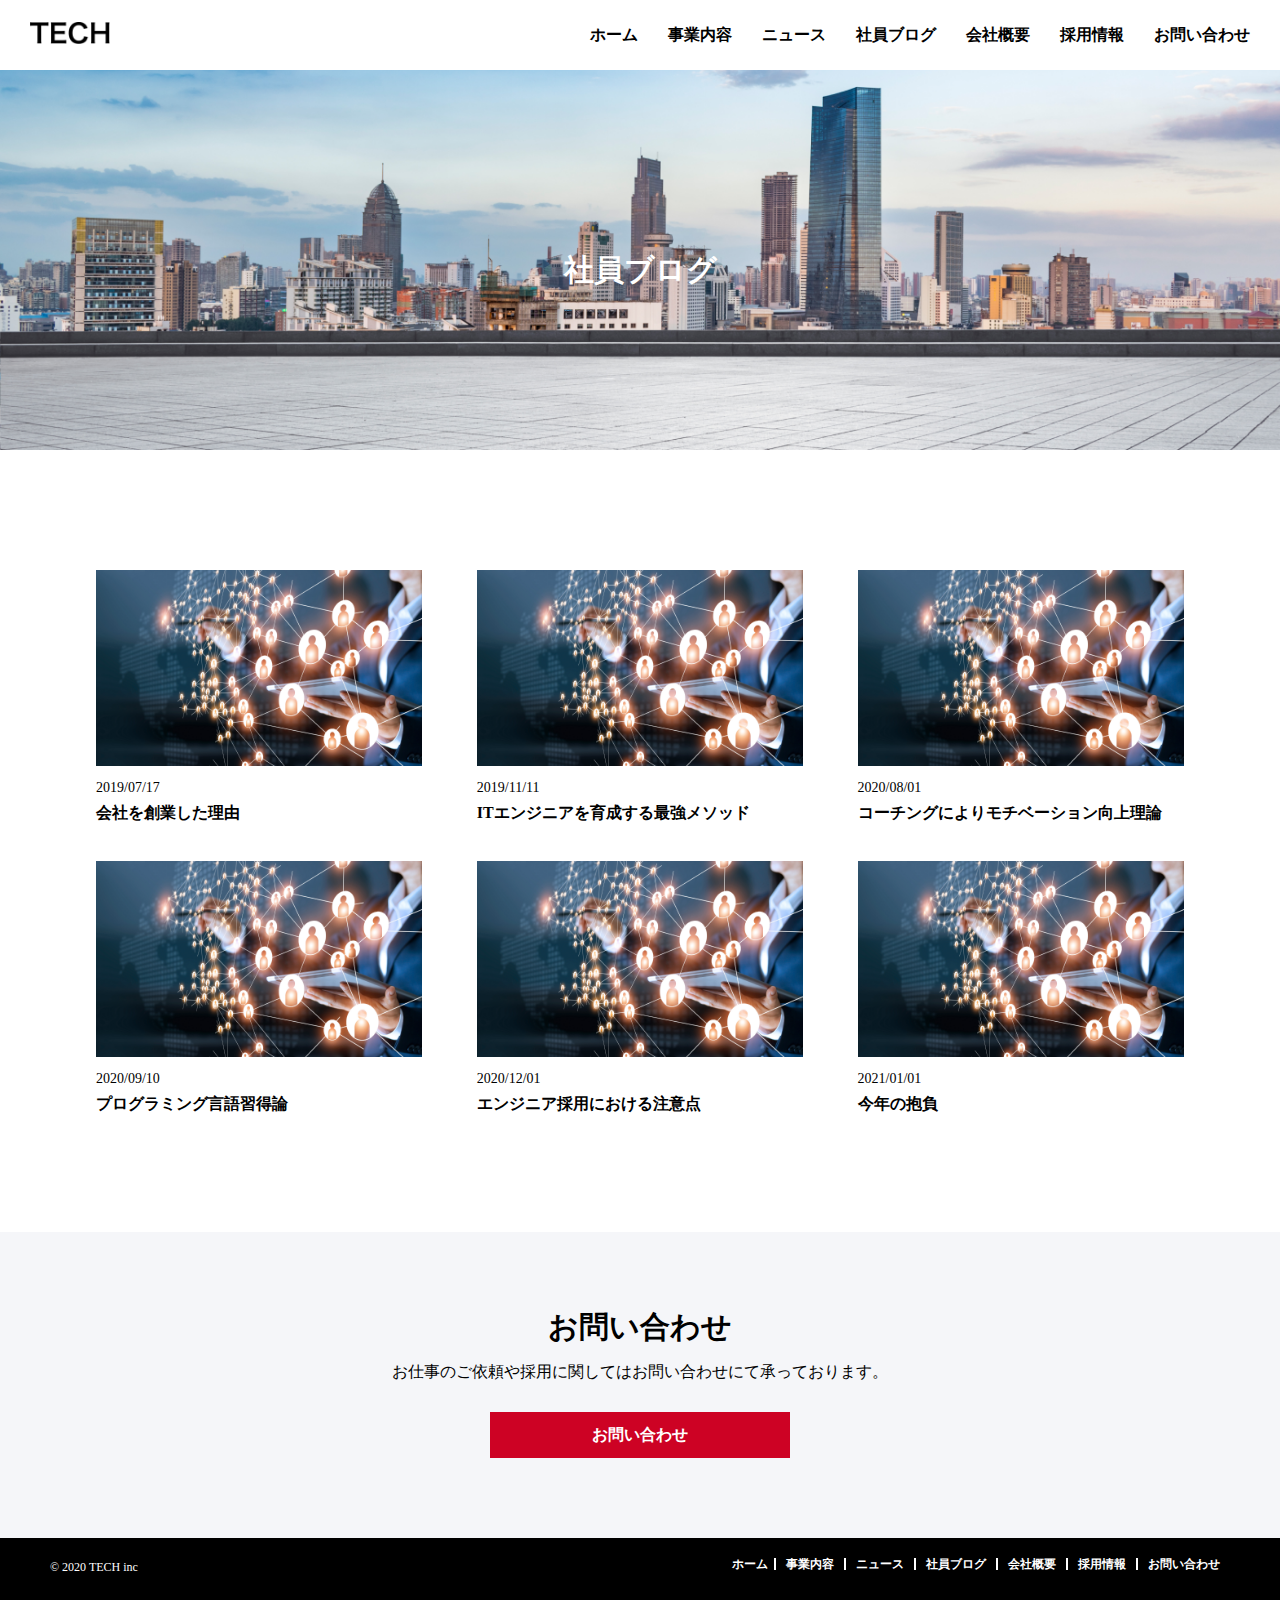
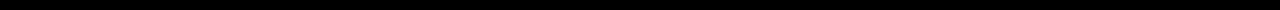
==== blog.html @ 9859946c "first-commit" ====
<!DOCTYPE html>
<html lang="ja">

<head>
  <meta charset="UTF-8">
  <meta http-equiv="X-UA-Compatible" content="IE=edge">
  <meta name="viewport" content="width=device-width, initial-scale=1.0">
  <title>株式会社TECH</title>
  <link rel="stylesheet" href="css/blog.css" />
  <link rel="stylesheet" href="css/reset.css" />
</head>

<body>
  <header class="header">
    <h1 class="header-ttl">
      <a href="index.html">
        <img class="logo" src="./img/logo.png" alt="">
      </a>
    </h1>
    <nav class="header-nav">
      <ul class="header-nav-list">
        <li class="header-nav-item"><a href="index.html">ホーム</a></li>
        <li class="header-nav-item"><a href="service.html">事業内容</a></li>
        <li class="header-nav-item"><a href="news.html">ニュース</a></li>
        <li class="header-nav-item"><a href="blog.html">社員ブログ</a></li>
        <li class="header-nav-item"><a href="company.html">会社概要</a></li>
        <li class="header-nav-item"><a href="recruit.html">採用情報</a></li>
        <li class="header-nav-item"><a href="contact.html">お問い合わせ</a></li>
      </ul>
    </nav>
  </header>
  <div class="blog__catch">
    <h1 class="blog__catch__title">社員ブログ</h1>
  </div>
  <main>
    <div class="blog">
      <div class="blog__warp">
        <div class="blog__item">
          <a href="#" class="blog__img">
            <img src="./img/blog.png" alt="blog">
          </a>
          <div class="blog__content">
            <span class="blog__item-date">2019/07/17</span>
            <h3 class="blogs__item-title"><a href="#">会社を創業した理由</a></h3>
          </div>
        </div>
        <div class="blog__item">
          <a href="#" class="blog__img">
            <img src="./img/blog.png" alt="blog">
          </a>
          <div class="blog__content">
            <span class="blog__item-date">2019/11/11</span>
            <h3 class="blogs__item-title"><a href="#">ITエンジニアを育成する最強メソッド</a></h3>
          </div>
        </div>
        <div class="blog__item">
          <a href="#" class="blog__img">
            <img src="./img/blog.png" alt="blog">
          </a>
          <div class="blog__content">
            <span class="blog__item-date">2020/08/01</span>
            <h3 class="blogs__item-title"><a href="#">コーチングによりモチベーション向上理論</a></h3>
          </div>
        </div>
        <div class="blog__item">
          <a href="#" class="blog__img">
            <img src="./img/blog.png" alt="blog">
          </a>
          <div class="blog__content">
            <span class="blog__item-date">2020/09/10</span>
            <h3 class="blogs__item-title"><a href="#">プログラミング言語習得論</a></h3>
          </div>
        </div>
        <div class="blog__item">
          <a href="#" class="blog__img">
            <img src="./img/blog.png" alt="blog">
          </a>
          <div class="blog__content">
            <span class="blog__item-date">2020/12/01</span>
            <h3 class="blogs__item-title"><a href="#">エンジニア採用における注意点</a></h3>
          </div>
        </div>
        <div class="blog__item">
          <a href="#" class="blog__img">
            <img src="./img/blog.png" alt="blog">
          </a>
          <div class="blog__content">
            <span class="blog__item-date">2021/01/01</span>
            <h3 class="blogs__item-title"><a href="#">今年の抱負</a></h3>
          </div>
        </div>
      </div>
    </div>
  </main>
  <div class="contact">
    <h2 class="contact__title">お問い合わせ</h2>
    <p class="contact__text">お仕事のご依頼や採用に関してはお問い合わせにて承っております。
    </p>
    <a href="contact.html" class="contact__link">お問い合わせ</a>
  </div>
  <footer class="footer">
    <div class="footer-inner">
      <div class="footer-copyright">
        <small class="copyright">
          &copy; 2020 TECH inc
        </small>
      </div>
      <nav class="footer-nav">
        <ul class="footer-nav-list">
          <li class="footer-nav-item"><a href="index.html">　ホーム　</a></li>
          <li class="footer-nav-item"><a href="service.html">事業内容</a></li>
          <li class="footer-nav-item"><a href="news.html">ニュース</a></li>
          <li class="footer-nav-item"><a href="blog.html">社員ブログ</a></li>
          <li class="footer-nav-item"><a href="company.html">会社概要</a></li>
          <li class="footer-nav-item"><a href="recruit.html">採用情報</a></li>
          <li class="footer-nav-item"><a href="contact.html">お問い合わせ</a></li>
        </ul>
      </nav>
    </div>
  </footer>
  <script src="js/main.js"></script>
</body>




</html>
---- css/blog.css ----
a {
  text-decoration: none;
  color: inherit;
}
/*--------------------- header--------------------- */

.header {
  display: flex;
  justify-content: space-between;
  align-items: center;
  height: 70px;
  padding: 0 30px;
  background-color: #fff;
  width: 100%;
  position: fixed;
  z-index: 999
}
.header-ttl {
  font-size: 24px;
  width: 80px;
}
.header-nav-list {
  display: flex;
  font-weight: bold;
  list-style: none;
  margin-right: 30px;
}
.header-nav-item{
  margin-right: 30px;
}
.header-nav-item:hover{
  color: rgb(146, 143, 143);
}
.header img {
  width: 100%;
  height: auto;
}
/*--------------------- catch--------------------- */
.blog__catch{
  position: relative;
  background: url(../img/mv.png) no-repeat center/cover;
  height: 50vh;
  width: 100vw;
}
.blog__catch__title{
  position: absolute;
  top: 60%;
  left: 50%;
  transform: translate(-50%, -50%);
  text-align: center;
  font-size: 30px;
  font-weight: bold;
  color: #fff;
}
/*--------------------- main --------------------- */
.blog{
  width: 85%;
  margin: 0 auto;
  padding: 80px 0;
}
.blog__warp{
  display: flex;
  flex-wrap: wrap;
  align-items: center;
  justify-content: space-between;
  margin: 20px auto;
}
.blog__item{
  width: 30%;
  margin-top: 20px;
  margin-bottom: 20px;
}
.blog__img img{
  width: 100%;
}
.blog__img:hover img{
  opacity: 0.6;
  transition-duration: 0.3s;
}
.blog__content{
  padding-top: 10px; 
}
.blog__item-date{
  font-size: 14px;
}
.blogs__item-title{
  padding-top: 10px;
}
.blogs__item-title:hover{
  color: rgb(146, 143, 143);
}

@media screen and (max-width: 768px){
  .blog__item {
    width: 100%;
  }
}






/*--------------------- contact--------------------- */
.contact{
 position: relative;
 background: #f5f6f9;
 height: auto;
 width: 100vw;
 padding: 80px 0;
}
.contact__title{
  text-align: center;
  font-size: 30px;
  font-weight: bold;
  padding-bottom: 20px;
}
.contact__text{
  text-align: center;
  font-size: 16px;
  line-height: 20px
}
.contact__link{
  display: block;
  margin: 30px auto 0;
  width: 300px;
  text-align: center;
  padding: 15px 0;
  background: #cd0224;
  color: #fff;
  font-weight: bold;
}
.contact__link:hover{
  background-color: #eb8193;
}

/*--------------------- footer--------------------- */
.footer {
  width: 100vw;
  background-color: #000;
  color: #fff;
  padding: 20px 20px;
  text-align: center;
}
.footer-inner{
  display: flex;
  justify-content: space-between;
  margin: auto 30px;
}
.footer-nav-list {
  display: flex;
  font-weight: bold;
  width: 100%;
  justify-content: center;
  font-size: 12px;
  margin-bottom: 20px;
  padding-right: 50px;
  margin-right: 30px;
}
.footer-nav-item {
  justify-content: center;
}
.footer-nav-item:hover{
  color: rgb(146, 143, 143);
}
.copyright{
  font-size: 12px;
}
.footer-nav-list li +li{
  border-left: 2px solid #fff;
  padding: 0 10px;
}

@media screen and (max-width: 768px){
  .footer-inner{
    display: block;
  }
  .footer-nav-list {
    display: block;
  }
  .footer-nav-item{
    margin: 10px 0;
  }
 .footer-nav-list li +li{
  border-left: 2px solid #000;
  padding: 0 10px;
}
}
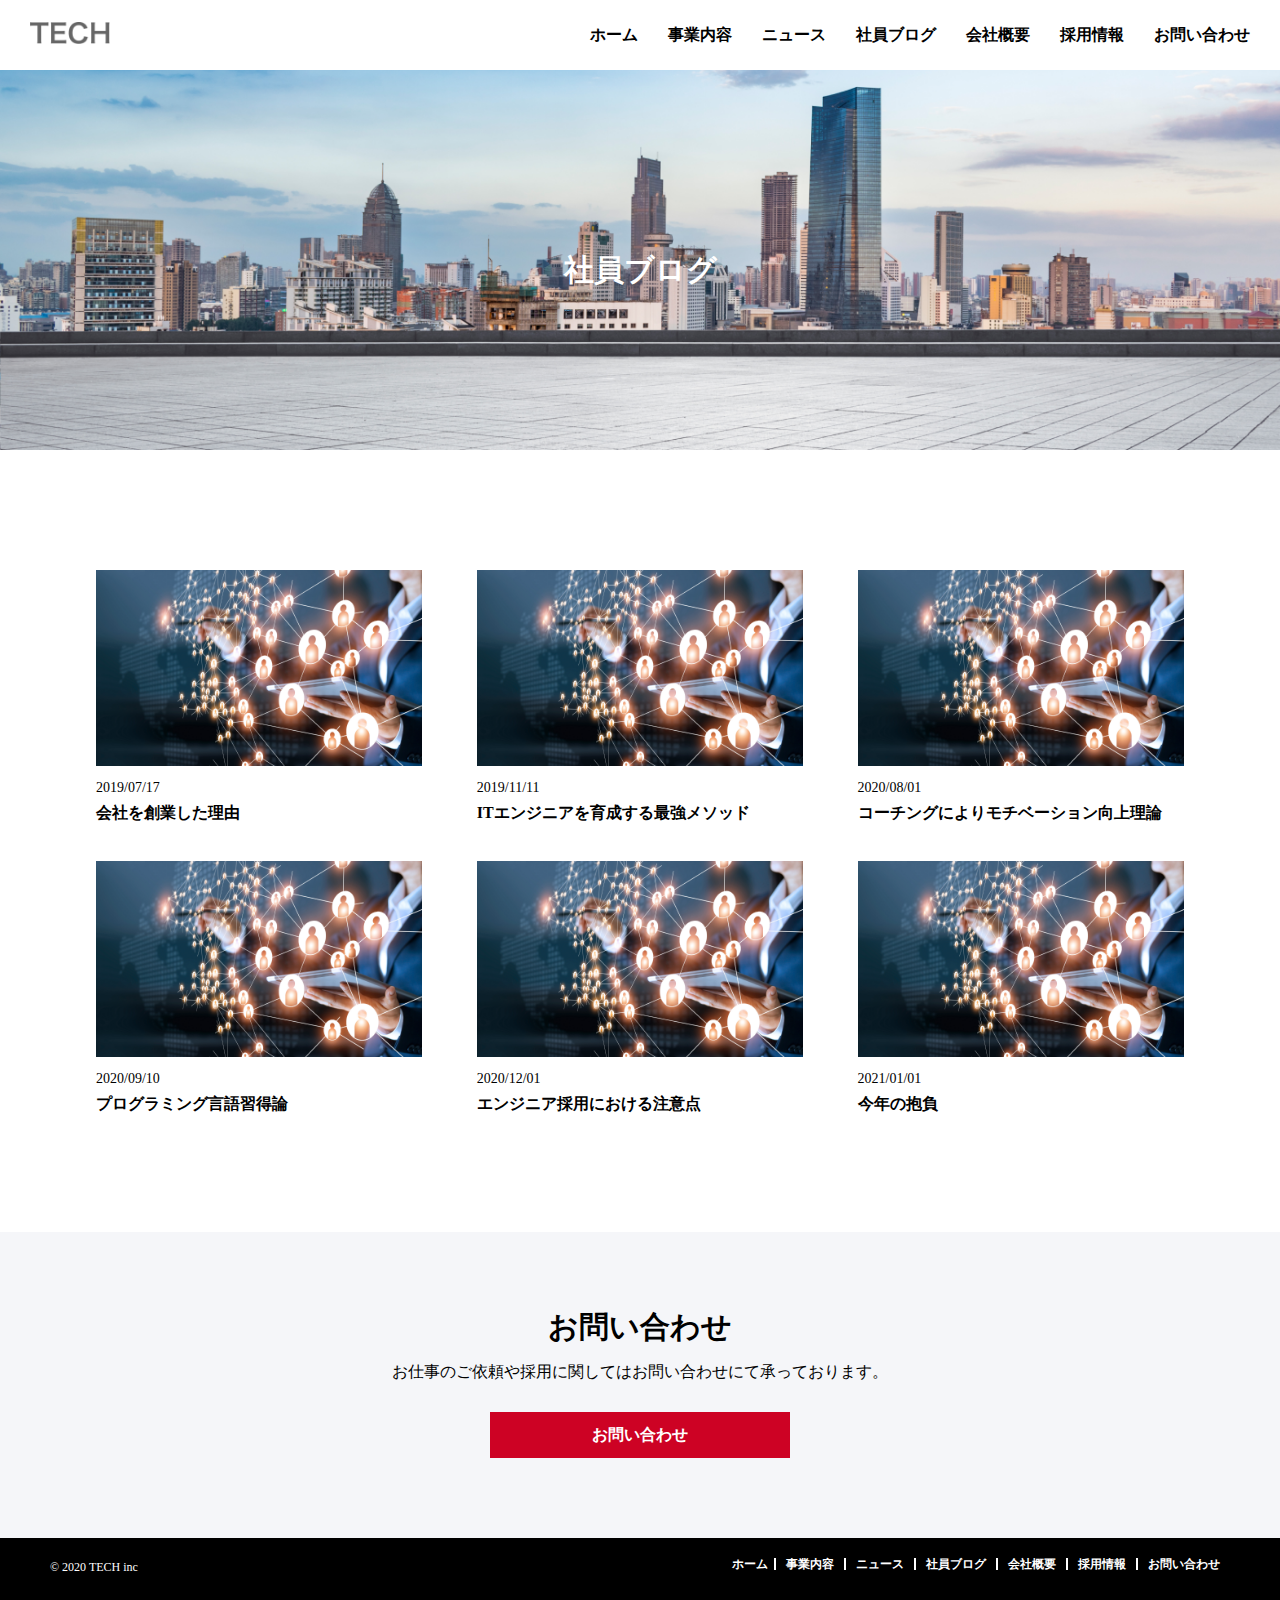
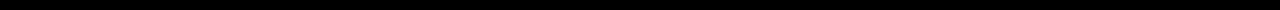
==== commit 43018c88: "second commit" ====
--- a/blog.html
+++ b/blog.html
@@ -26,6 +26,22 @@
         <li class="header-nav-item"><a href="company.html">会社概要</a></li>
         <li class="header-nav-item"><a href="recruit.html">採用情報</a></li>
         <li class="header-nav-item"><a href="contact.html">お問い合わせ</a></li>
+      </ul>
+    </nav>
+    <div class="menu" id="menu">
+      <span class="menu__line--top"></span>
+      <span class="menu__line--middle"></span>
+      <span class="menu__line--bottom"></span>
+    </div>
+    <nav class="drawer-nav" id="drawer-nav">
+      <ul class="drawer-nav-list">
+        <li class="drawer-nav-item"><a href="index.html">ホーム</a></li>
+        <li class="drawer-nav-item"><a href="service.html">事業内容</a></li>
+        <li class="drawer-nav-item"><a href="news.html">ニュース</a></li>
+        <li class="drawer-nav-item"><a href="blog.html">社員ブログ</a></li>
+        <li class="drawer-nav-item"><a href="company.html">会社概要</a></li>
+        <li class="drawer-nav-item"><a href="recruit.html">採用情報</a></li>
+        <li class="drawer-nav-item"><a href="contact.html">お問い合わせ</a></li>
       </ul>
     </nav>
   </header>
--- a/css/blog.css
+++ b/css/blog.css
@@ -9,21 +9,22 @@
   justify-content: space-between;
   align-items: center;
   height: 70px;
-  padding: 0 30px;
   background-color: #fff;
-  width: 100%;
+  width: 100vw;
   position: fixed;
-  z-index: 999
+  z-index: 1;
+
 }
 .header-ttl {
   font-size: 24px;
   width: 80px;
+  margin-left: 30px;
 }
 .header-nav-list {
   display: flex;
   font-weight: bold;
   list-style: none;
-  margin-right: 30px;
+  margin-left: 30px;
 }
 .header-nav-item{
   margin-right: 30px;
@@ -34,6 +35,87 @@
 .header img {
   width: 100%;
   height: auto;
+}
+.header:hover img{
+  opacity: 0.6;
+  transition-duration: 0.3s;
+}
+.menu{
+  display: none;
+}
+.drawer-nav{
+  display: none;
+}
+
+@media screen and (max-width: 768px){
+.header-nav {
+    display: none;
+}
+.menu {
+  display: inline-block;
+  margin-right: 30px;
+  width: 36px;
+  height: 32px;
+  cursor: pointer;
+  position: relative;
+  z-index: 10;
+}
+.menu__line--top,
+.menu__line--middle,
+.menu__line--bottom {
+  display: inline-block;
+  width: 100%;
+  height: 4px;
+  background-color: #000;
+  position: absolute;
+  transition: 0.5s;
+}
+.menu__line--top {
+  top: 0;
+}
+.menu__line--middle {
+  top: 14px;
+}
+.menu__line--bottom {
+  bottom: 0;
+}
+.menu.open span:nth-of-type(1) {
+  top: 14px;
+  transform: rotate(45deg);
+}
+.menu.open span:nth-of-type(2) {
+  opacity: 0;
+}
+.menu.open span:nth-of-type(3) {
+  top: 14px;
+  transform: rotate(-45deg);
+}
+.in{
+  transform: translateX(100%);
+}
+.drawer-nav-item{
+  text-decoration: none;
+  color: blue
+}
+.drawer-nav{
+  display: block;
+  position: absolute;
+  height: 100vh;
+  width: 100%;
+  top: 0;
+  left: -100%;
+  background: #fff;
+  transition: .7s;
+  
+}
+.drawer-nav ul{
+  padding-top: 80px;
+  text-align: center;
+}
+.drawer-nav ul li{
+  list-style-type: none;
+  margin-top: 50px;
+}
 }
 /*--------------------- catch--------------------- */
 .blog__catch{
